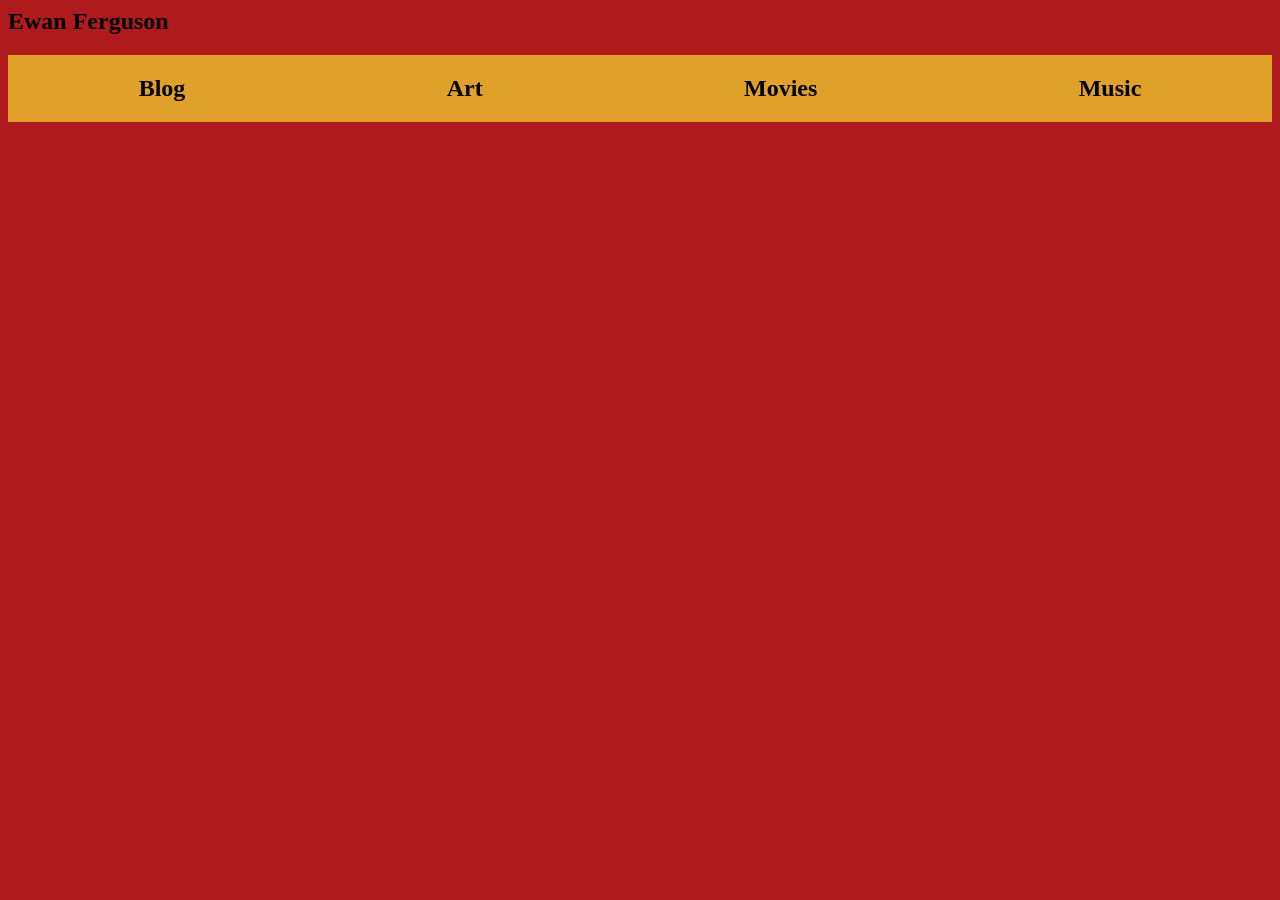
==== index.html @ 2a13b4ae "made folders" ====
<DOCTYPE html>
<html lang="en">
    <head>
        <meta charset="UTF-8"/>
        <meta name="viewport" content="width=device-width, initial-scale=1.0">
        <title>
            Ewan Ferguson
        </title>
        <link rel="stylesheet" href="index.css">
    </head>

    <body>
        <nav>
            <h1>Ewan Ferguson</h1>
        </nav>
        <div class="card-group">
            <div class="portfolio-card">
                <h2>Blog</h2>
            </div>
        
            <div class="topic-card">
                <h2>Art</h2>
            </div>

            <div class="topic-card">
                <h2>Movies</h2>
            </div>
        
            <div class="topic-card">
                <h2>Music</h2>
                <a href="music.html"></a>
            </div>
        </div>
    </body>
</html>
---- index.css ----
html{
    background-color:#AF1A1C;
    background-image: url(background.png);

}
nav{
    justify-items: center;
}
.card-group{
    display: flex;
    flex-direction: row;
    flex-wrap: wrap;
    justify-content:space-around;
    align-items: stretch;
    background-color: #DFA12A;
}
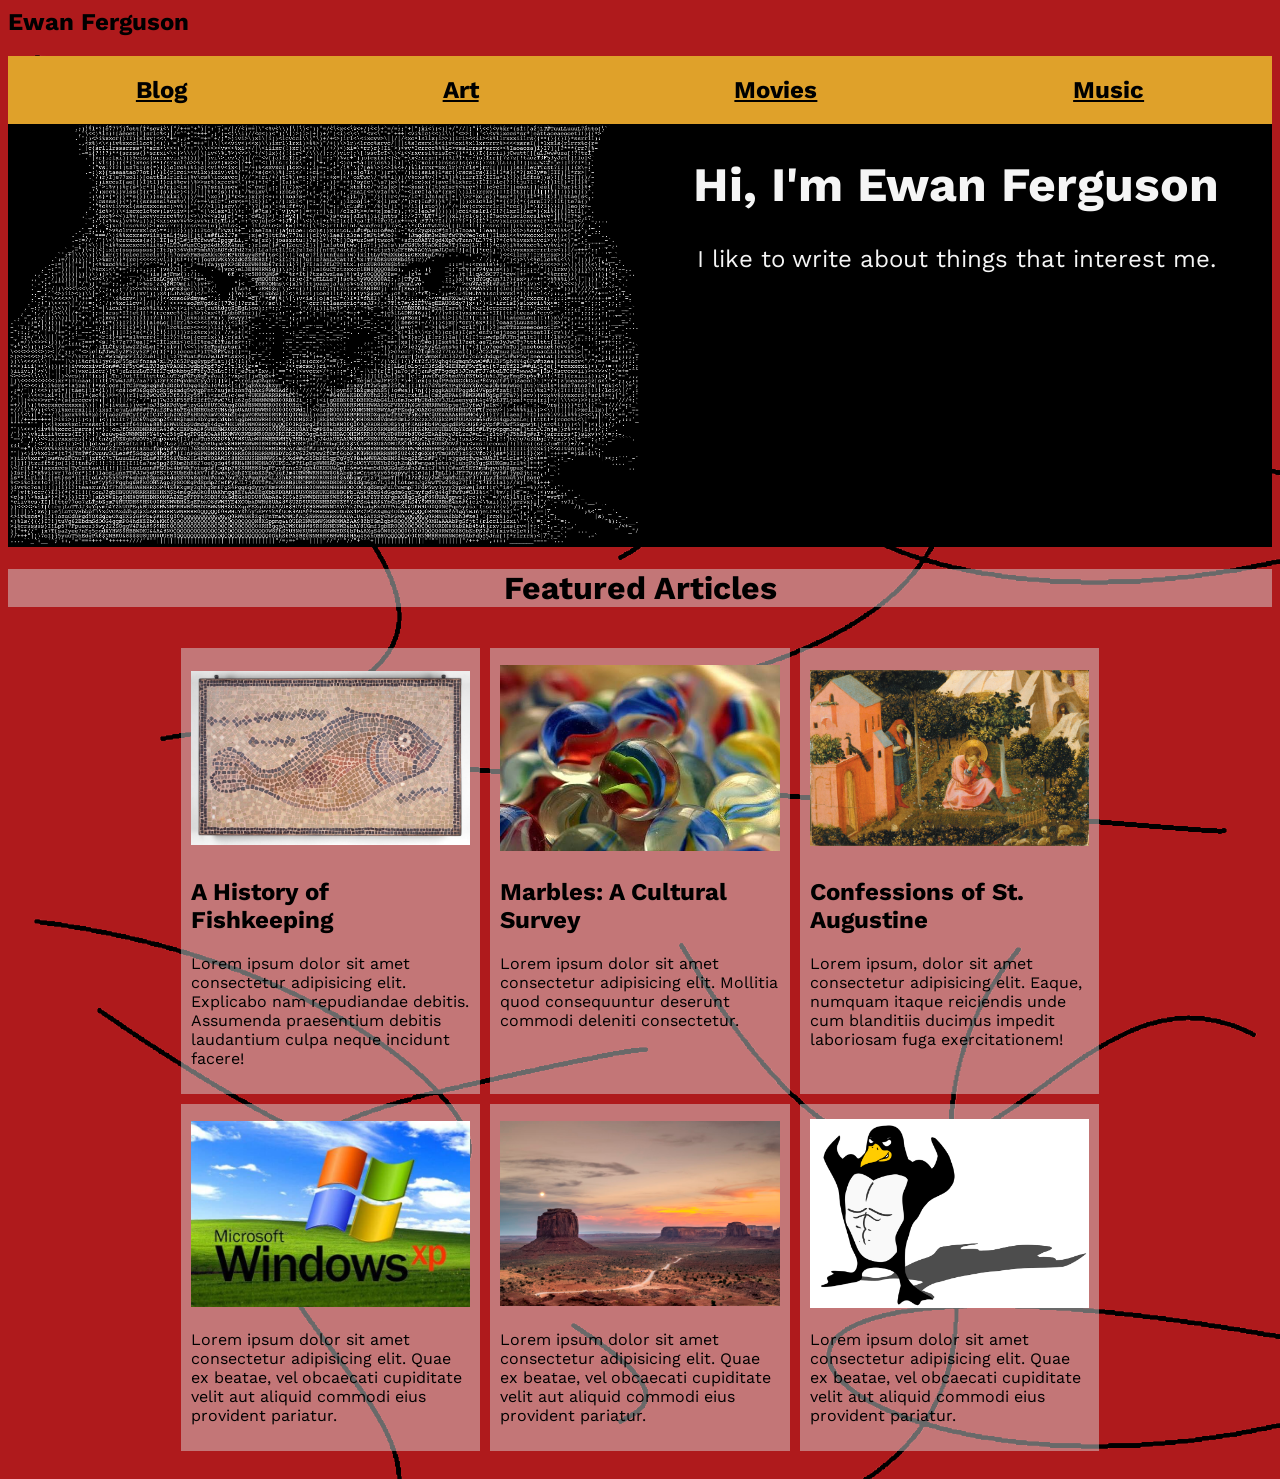
==== commit 097ed2de: "created landing page" ====
--- a/index.html
+++ b/index.html
@@ -15,20 +15,66 @@
         </nav>
         <div class="card-group">
             <div class="portfolio-card">
-                <h2>Blog</h2>
+                <a href="blog.html"><h2>Blog</h2></a>
             </div>
         
             <div class="topic-card">
-                <h2>Art</h2>
+                <a href="art.html"><h2>Art</h2></a>
             </div>
 
             <div class="topic-card">
-                <h2>Movies</h2>
+                <a href="movies.html"><h2>Movies</h2></a>
             </div>
         
             <div class="topic-card">
-                <h2>Music</h2>
-                <a href="music.html"></a>
+                <a href="music.html"><h2>Music</h2></a>
+            </div>
+        </div>
+
+        <div class="about-me">
+            <img src="/article-images/mecat.png"/>
+            
+            <div class="about-me-text">
+                <h1>Hi, I'm Ewan Ferguson</h1>
+                <p>I like to write about things that interest me.</p>
+            </div>
+        </div>
+
+        <h1 class="featured-articles-title">Featured Articles</h1>
+        <div class="article-grid-container">
+            <div class="articles-grid">
+                <div class="article">
+                    <img class="article-image" src="/article-images/05.16.jpg"/>
+                    <h2>A History of Fishkeeping</h2>
+                    <p>Lorem ipsum dolor sit amet consectetur adipisicing elit. Explicabo nam repudiandae debitis. Assumenda praesentium debitis laudantium culpa neque incidunt facere!</p>
+                </div>
+            
+                <div class="article">
+                    <img class="article-image" src="/article-images/marbles.jpg"/>
+                    <h2>Marbles: A Cultural Survey</h2>
+                    <p>Lorem ipsum dolor sit amet consectetur adipisicing elit. Mollitia quod consequuntur deserunt commodi deleniti consectetur.</p>
+                </div>
+            
+                <div class="article">
+                    <img class="article-image" src="/article-images/Augustine.jpg"/>
+                    <h2>Confessions of St. Augustine</h2>
+                    <p>Lorem ipsum, dolor sit amet consectetur adipisicing elit. Eaque, numquam itaque reiciendis unde cum blanditiis ducimus impedit laboriosam fuga exercitationem!</p>
+                </div>
+            
+                <div class="article">
+                    <img class="article-image" src="/article-images/windows-xp-1.jpg"/>
+                    <p>Lorem ipsum dolor sit amet consectetur adipisicing elit. Quae ex beatae, vel obcaecati cupiditate velit aut aliquid commodi eius provident pariatur.</p>
+                </div>
+
+                <div class="article">
+                    <img class="article-image" src="/article-images/az.avif"/>
+                    <p>Lorem ipsum dolor sit amet consectetur adipisicing elit. Quae ex beatae, vel obcaecati cupiditate velit aut aliquid commodi eius provident pariatur.</p>
+                </div>
+            
+                <div class="article">
+                    <img class="article-image" src="/article-images/tux.jpg"/>
+                    <p>Lorem ipsum dolor sit amet consectetur adipisicing elit. Quae ex beatae, vel obcaecati cupiditate velit aut aliquid commodi eius provident pariatur.</p>
+                </div>
             </div>
         </div>
     </body>
--- a/index.css
+++ b/index.css
@@ -1,11 +1,18 @@
+@import url('https://fonts.googleapis.com/css2?family=Work+Sans:ital,wght@0,100..900;1,100..900&display=swap');
 html{
     background-color:#AF1A1C;
-    background-image: url(background.png);
-
+    background-image: url(backgrounds/background.png);
+    font-family: "Work Sans", sans-serif;
 }
 nav{
-    justify-items: center;
+    justify-content: center;
 }
+
+.card-group a, .card-group a:visited{
+    text-decoration: underline;
+    color: black;
+}
+
 .card-group{
     display: flex;
     flex-direction: row;
@@ -13,4 +20,64 @@
     justify-content:space-around;
     align-items: stretch;
     background-color: #DFA12A;
+}
+
+.about-me{
+    display: flex;
+    flex-direction: row;
+    background-color: black;
+    color:whitesmoke;
+}
+
+
+.about-me img{
+    object-fit: contain;
+    width: 50%;
+    height: auto;
+
+}
+
+.about-me-text{
+    color: whitesmoke;
+    text-align: center;
+    width: 50%;
+}
+
+.about-me-text p{
+    font-size: 1.5em;
+}
+.about-me-text h1{
+    font-size: 3em;
+    
+}
+
+.article-grid-container{
+    display: flex;
+    justify-content: center;
+    padding: 20px;
+}
+
+.articles-grid{
+    display: grid;
+    grid-template-columns: repeat(3, 1fr);
+    grid-template-rows: repeat(2, auto);
+    width: 75%;
+    gap: 10px;
+}
+
+.article{
+    background-color: #d8d8d87c;
+    padding: 10px;
+}
+
+.article img{
+    width: 100%;
+    height: 200px;
+    object-fit: contain;
+}
+
+.featured-articles-title{
+    
+    text-align: center;
+    background-color: #d8d8d87c;
 }
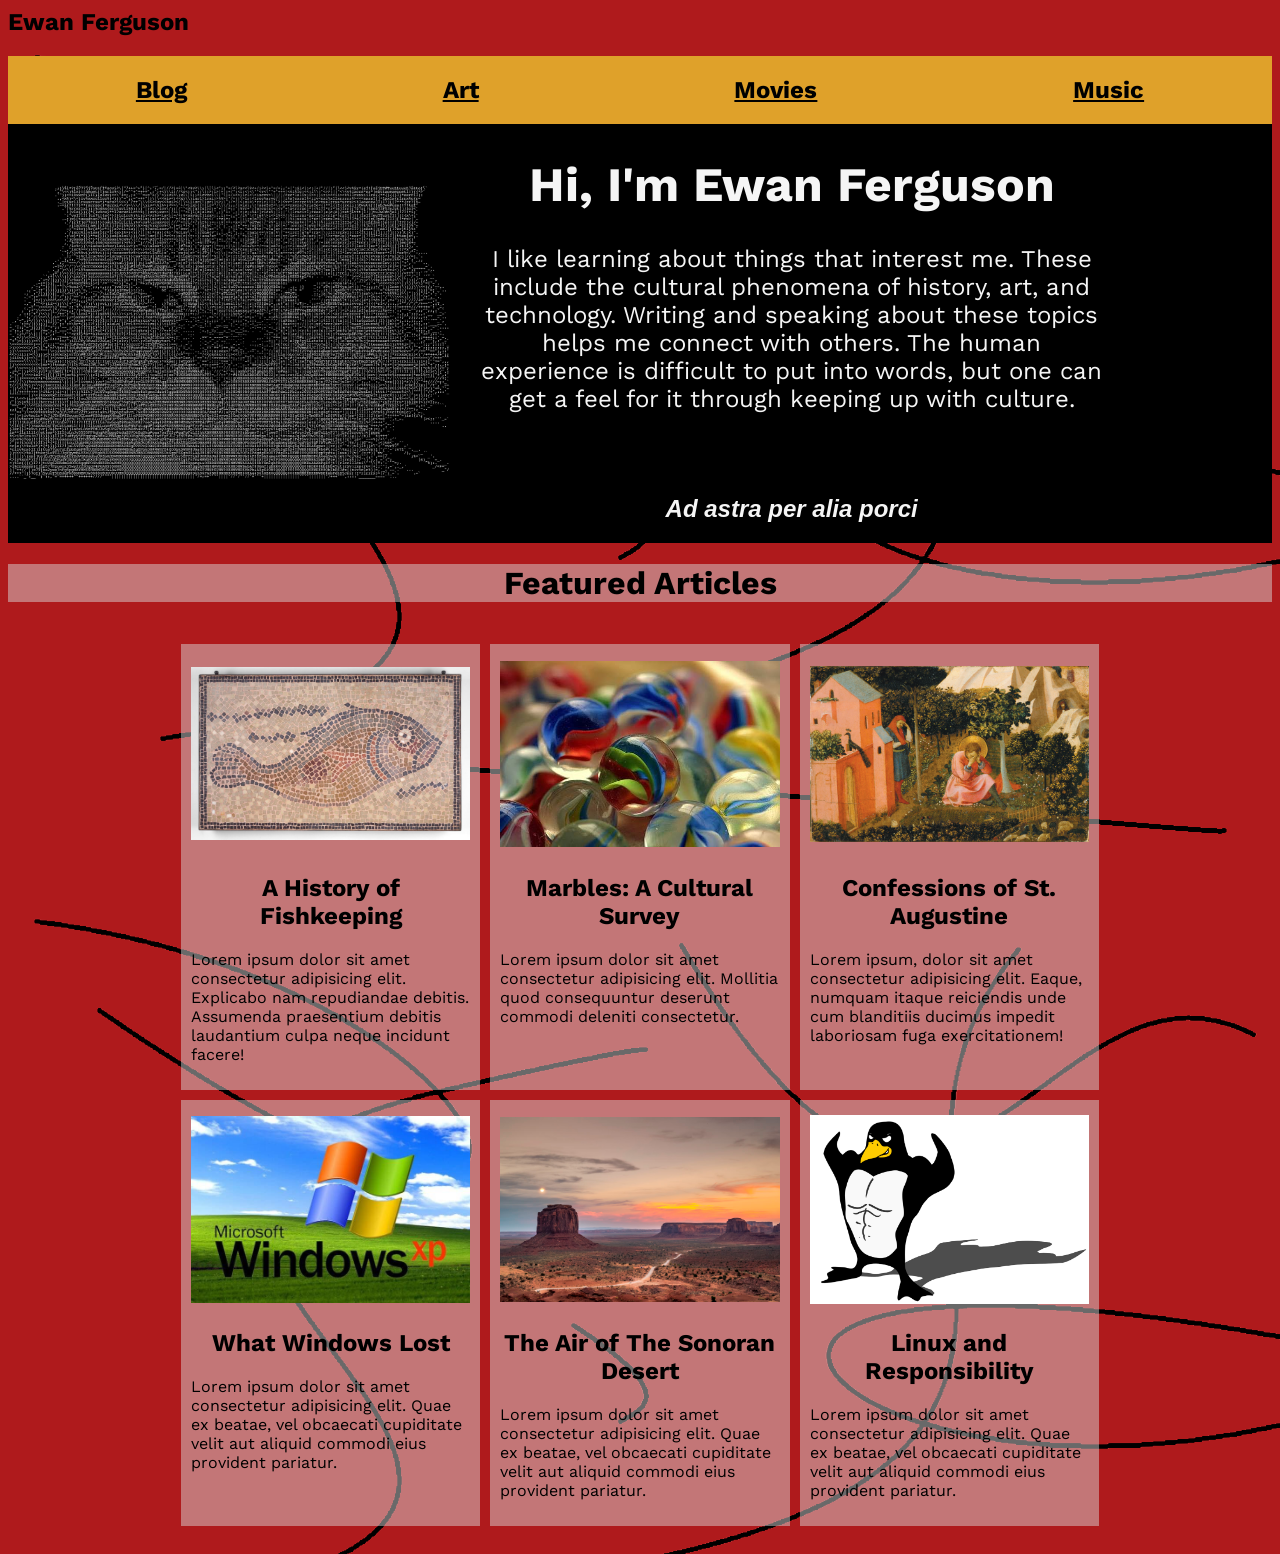
==== commit f1c68e92: "fixed some of the cards and tweaked the banner" ====
--- a/index.html
+++ b/index.html
@@ -36,7 +36,10 @@
             
             <div class="about-me-text">
                 <h1>Hi, I'm Ewan Ferguson</h1>
-                <p>I like to write about things that interest me.</p>
+                <p>I like learning about things that interest me. These include the cultural phenomena of history, art, and technology. Writing and speaking about these topics helps me connect with others. The human experience is difficult to put into words, but one can get a feel for it through keeping up with culture.</p>
+                <br>
+                <br>
+                <i><h2>Ad astra per alia porci</h2></i>
             </div>
         </div>
 
@@ -63,16 +66,19 @@
             
                 <div class="article">
                     <img class="article-image" src="/article-images/windows-xp-1.jpg"/>
+                    <h2>What Windows Lost</h2>
                     <p>Lorem ipsum dolor sit amet consectetur adipisicing elit. Quae ex beatae, vel obcaecati cupiditate velit aut aliquid commodi eius provident pariatur.</p>
                 </div>
 
                 <div class="article">
                     <img class="article-image" src="/article-images/az.avif"/>
+                    <h2>The Air of The Sonoran Desert</h2>
                     <p>Lorem ipsum dolor sit amet consectetur adipisicing elit. Quae ex beatae, vel obcaecati cupiditate velit aut aliquid commodi eius provident pariatur.</p>
                 </div>
             
                 <div class="article">
                     <img class="article-image" src="/article-images/tux.jpg"/>
+                    <h2>Linux and Responsibility</h2>
                     <p>Lorem ipsum dolor sit amet consectetur adipisicing elit. Quae ex beatae, vel obcaecati cupiditate velit aut aliquid commodi eius provident pariatur.</p>
                 </div>
             </div>
--- a/index.css
+++ b/index.css
@@ -32,7 +32,7 @@
 
 .about-me img{
     object-fit: contain;
-    width: 50%;
+    width: 35%;
     height: auto;
 
 }
@@ -40,6 +40,7 @@
 .about-me-text{
     color: whitesmoke;
     text-align: center;
+    padding-left: 2%;
     width: 50%;
 }
 
@@ -70,6 +71,10 @@
     padding: 10px;
 }
 
+.article h2{
+    text-align: center;
+}
+
 .article img{
     width: 100%;
     height: 200px;
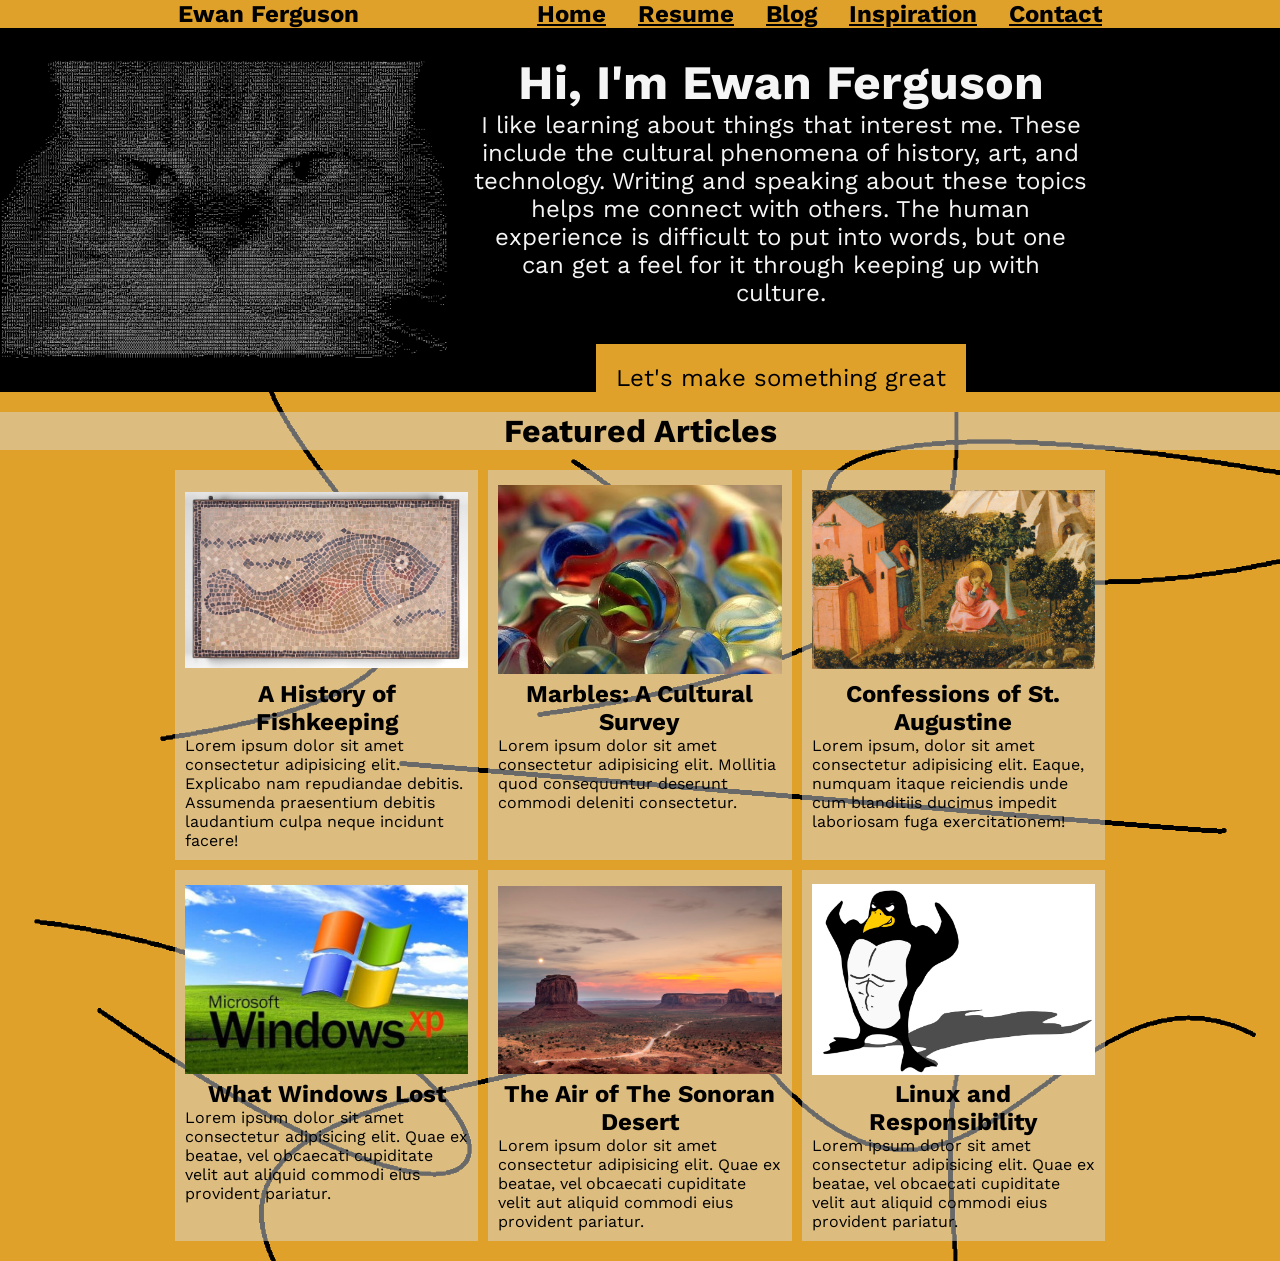
==== commit a5aec4e6: "changed navbar and pages displayed. added content in blog page" ====
--- a/index.html
+++ b/index.html
@@ -12,25 +12,28 @@
     <body>
         <nav>
             <h1>Ewan Ferguson</h1>
+            <div class="card-group">
+                <div class="portfolio-card">
+                    <a href="index.html"><h2>Home</h2></a>
+                </div>
+            
+                <div class="topic-card">
+                    <a href="resume.html"><h2>Resume</h2></a>
+                </div>
+
+                <div class="topic-card">
+                    <a href="blog.html"><h2>Blog</h2></a>
+                </div>
+            
+                <div class="topic-card">
+                    <a href="music.html"><h2>Inspiration</h2></a>
+                </div>
+                <div>
+                    <a href="contact.html"><h2>Contact</h2></a>
+                </div>
+
+            </div>
         </nav>
-        <div class="card-group">
-            <div class="portfolio-card">
-                <a href="blog.html"><h2>Blog</h2></a>
-            </div>
-        
-            <div class="topic-card">
-                <a href="art.html"><h2>Art</h2></a>
-            </div>
-
-            <div class="topic-card">
-                <a href="movies.html"><h2>Movies</h2></a>
-            </div>
-        
-            <div class="topic-card">
-                <a href="music.html"><h2>Music</h2></a>
-            </div>
-        </div>
-
         <div class="about-me">
             <img src="/article-images/mecat.png"/>
             
@@ -39,7 +42,8 @@
                 <p>I like learning about things that interest me. These include the cultural phenomena of history, art, and technology. Writing and speaking about these topics helps me connect with others. The human experience is difficult to put into words, but one can get a feel for it through keeping up with culture.</p>
                 <br>
                 <br>
-                <i><h2>Ad astra per alia porci</h2></i>
+                <br>
+                <div class="contact-button"><a href="contact.html">Let's make something great</a></div>
             </div>
         </div>
 
--- a/index.css
+++ b/index.css
@@ -1,11 +1,23 @@
 @import url('https://fonts.googleapis.com/css2?family=Work+Sans:ital,wght@0,100..900;1,100..900&display=swap');
+
+*{
+    margin:0;
+    padding: 0;
+    box-sizing: border-box;
+}
+
 html{
-    background-color:#AF1A1C;
+    background-color:#DFA12A;
     background-image: url(backgrounds/background.png);
     font-family: "Work Sans", sans-serif;
 }
 nav{
-    justify-content: center;
+    display:flex;
+    justify-content:space-evenly;
+    align-items: center;
+    position: sticky;
+    top: 0;
+    background-color: #DFA12A;
 }
 
 .card-group a, .card-group a:visited{
@@ -15,11 +27,8 @@
 
 .card-group{
     display: flex;
-    flex-direction: row;
-    flex-wrap: wrap;
-    justify-content:space-around;
-    align-items: stretch;
-    background-color: #DFA12A;
+    gap: 2rem;
+    list-style-type: none;
 }
 
 .about-me{
@@ -27,6 +36,8 @@
     flex-direction: row;
     background-color: black;
     color:whitesmoke;
+    margin-bottom: 20px;
+    min-height: fit-content;
 }
 
 
@@ -34,7 +45,6 @@
     object-fit: contain;
     width: 35%;
     height: auto;
-
 }
 
 .about-me-text{
@@ -42,6 +52,7 @@
     text-align: center;
     padding-left: 2%;
     width: 50%;
+    margin-top: 2%;
 }
 
 .about-me-text p{
@@ -49,6 +60,14 @@
 }
 .about-me-text h1{
     font-size: 3em;
+}
+
+.about-me a{
+    background-color: #DFA12A;
+    padding: 20px;
+    font-size: 1.5rem;
+    text-decoration: none;
+    color: black;
     
 }
 
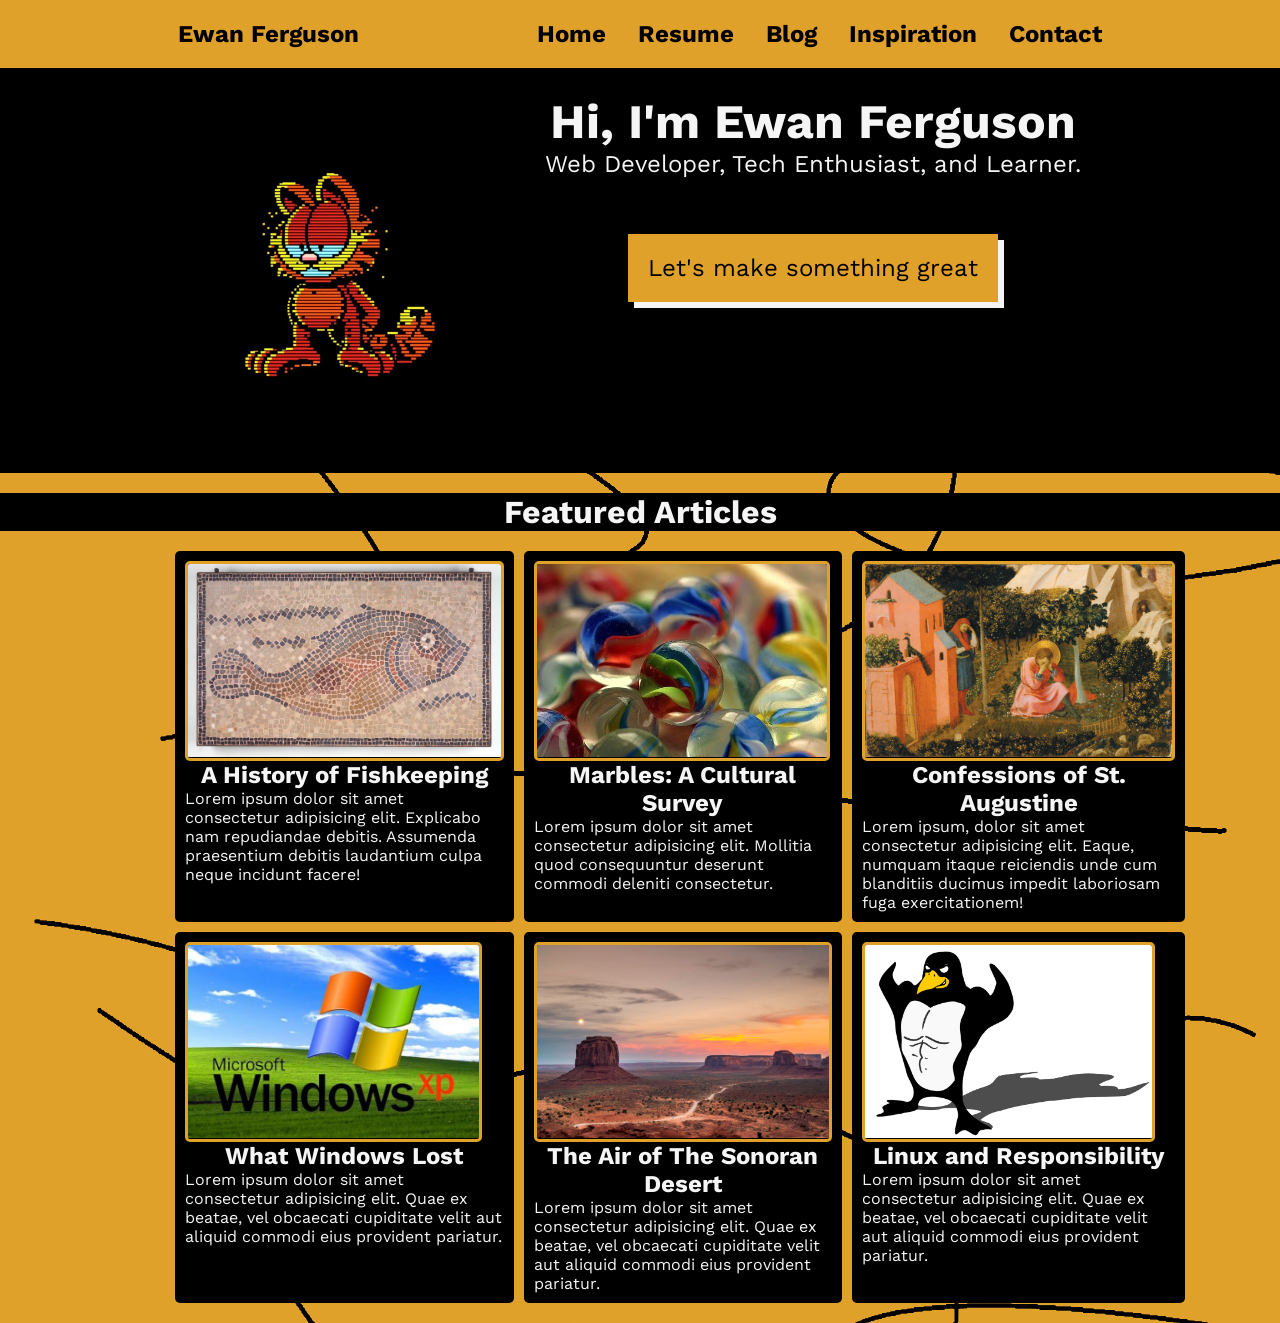
==== commit 2f4d76f1: "added animations and changed index page" ====
--- a/index.html
+++ b/index.html
@@ -13,7 +13,7 @@
         <nav>
             <h1>Ewan Ferguson</h1>
             <div class="card-group">
-                <div class="portfolio-card">
+                <div class="topic-card">
                     <a href="index.html"><h2>Home</h2></a>
                 </div>
             
@@ -28,18 +28,19 @@
                 <div class="topic-card">
                     <a href="music.html"><h2>Inspiration</h2></a>
                 </div>
-                <div>
+                <div class="topic-card">
                     <a href="contact.html"><h2>Contact</h2></a>
                 </div>
 
             </div>
         </nav>
         <div class="about-me">
-            <img src="/article-images/mecat.png"/>
+            <img src="/article-images/garf.webp"/>
             
             <div class="about-me-text">
                 <h1>Hi, I'm Ewan Ferguson</h1>
-                <p>I like learning about things that interest me. These include the cultural phenomena of history, art, and technology. Writing and speaking about these topics helps me connect with others. The human experience is difficult to put into words, but one can get a feel for it through keeping up with culture.</p>
+                <p>Web Developer, Tech Enthusiast, and Learner. </p>
+                <br>
                 <br>
                 <br>
                 <br>
@@ -57,9 +58,11 @@
                 </div>
             
                 <div class="article">
+                    <a href="blog-pages/marbles.html">
                     <img class="article-image" src="/article-images/marbles.jpg"/>
                     <h2>Marbles: A Cultural Survey</h2>
                     <p>Lorem ipsum dolor sit amet consectetur adipisicing elit. Mollitia quod consequuntur deserunt commodi deleniti consectetur.</p>
+                    </a>
                 </div>
             
                 <div class="article">
--- a/index.css
+++ b/index.css
@@ -18,12 +18,33 @@
     position: sticky;
     top: 0;
     background-color: #DFA12A;
+    min-height: 7.5vh;
 }
 
-.card-group a, .card-group a:visited{
-    text-decoration: underline;
+.topic-card a{
     color: black;
+    text-decoration: none;
+    position: relative;
+    display:inline-block;
 }
+
+.topic-card a::after{
+    content: '';
+    position:absolute;
+    width:100%;
+    height: 2px;
+    background: black;
+    bottom: -5px;
+    left: 0;
+    transform: scaleX(0);
+    transform-origin: left;
+    transition: transform 0.4s ease-out;
+}
+
+.topic-card a:hover::after{
+    transform: scaleX(1);
+}
+
 
 .card-group{
     display: flex;
@@ -37,14 +58,15 @@
     background-color: black;
     color:whitesmoke;
     margin-bottom: 20px;
-    min-height: fit-content;
+    width: fit-content;
+    justify-content: center;
 }
 
 
 .about-me img{
     object-fit: contain;
-    width: 35%;
-    height: auto;
+    width: 25%;
+    min-height: 45vh;
 }
 
 .about-me-text{
@@ -68,7 +90,20 @@
     font-size: 1.5rem;
     text-decoration: none;
     color: black;
-    
+    white-space: nowrap;
+    box-shadow: 6px 6px 0px 0px whitesmoke;
+    transition: 0.2s;
+}
+
+.about-me a:hover{
+    transition: 0.5s;
+    box-shadow: 10px 10px 0px 0px whitesmoke;
+    transform: skewX(-15deg) translateY(-5px);
+}
+
+.about-me a:focus{
+    outline: none;
+    transition: 0.5s;
 }
 
 .article-grid-container{
@@ -85,9 +120,24 @@
     gap: 10px;
 }
 
+.article a{
+    text-decoration: none;
+    color: whitesmoke;
+}
+
 .article{
-    background-color: #d8d8d87c;
+    background-color: black;
     padding: 10px;
+    color: whitesmoke;
+    border-radius: 5px;
+    justify-content: center;
+    transition: 0.2s;
+}
+
+.article:hover{
+    transition: 0.4s;
+    transform: translateY(-5px);
+
 }
 
 .article h2{
@@ -95,13 +145,17 @@
 }
 
 .article img{
-    width: 100%;
+    display: flex;
+    width: auto;
     height: 200px;
     object-fit: contain;
+    border:3px solid #DFA12A;
+    border-radius: 5px;
+    justify-self: center;
 }
 
 .featured-articles-title{
-    
     text-align: center;
-    background-color: #d8d8d87c;
+    background-color: black;
+    color: whitesmoke;
 }
